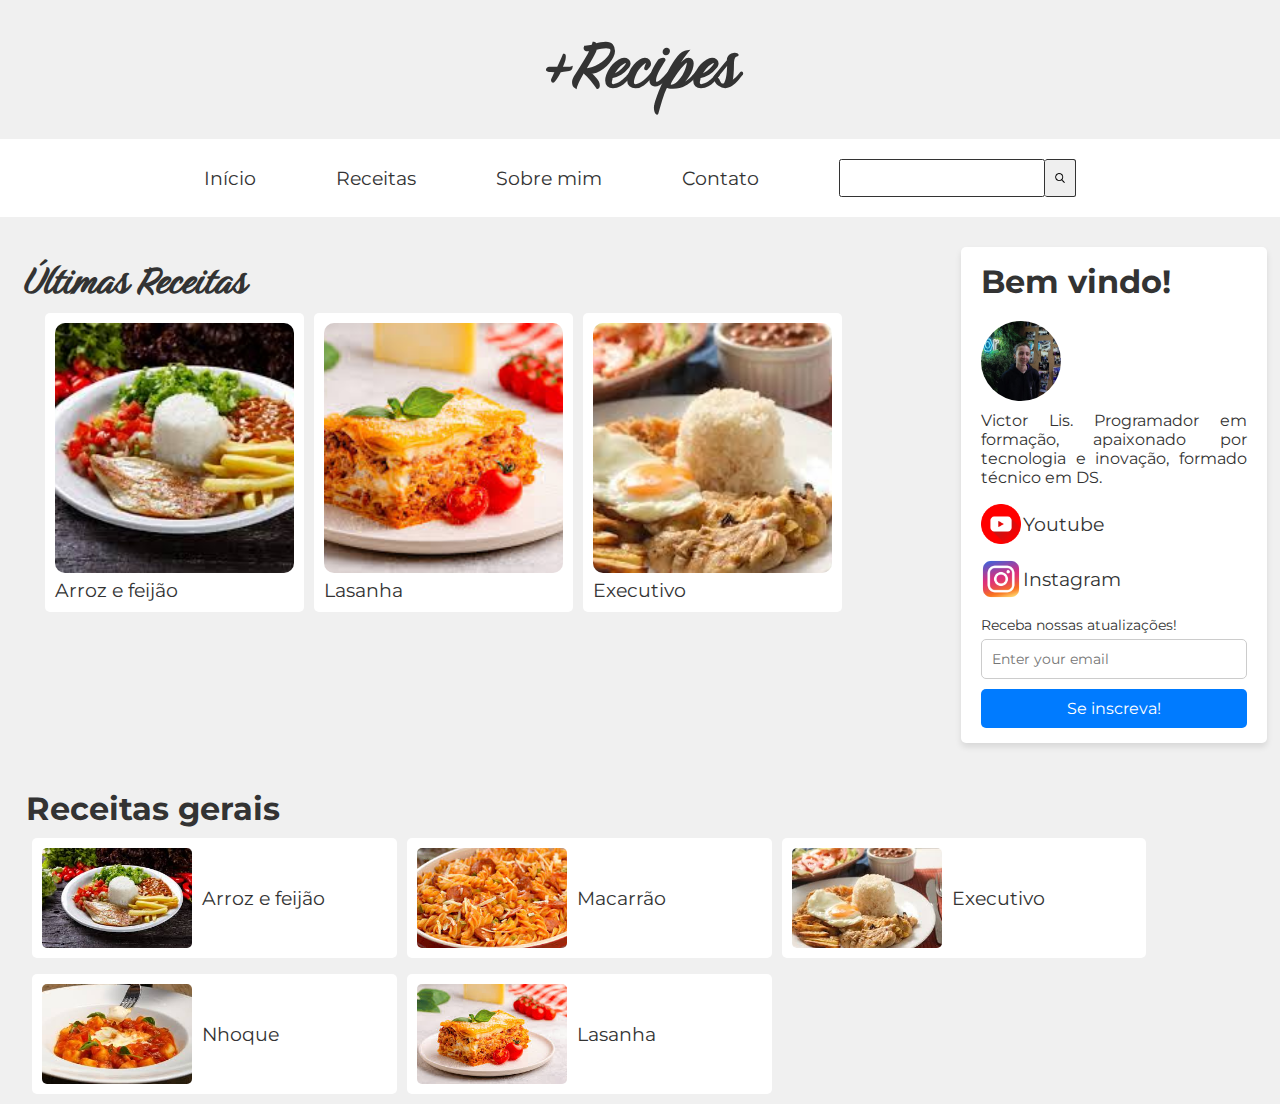
==== index.html @ 1718ddac "feat: upando repo" ====
<!DOCTYPE html>
<html lang="pt-BR">
<head>
    <meta charset="UTF-8">
    <meta name="viewport" content="width=device-width, initial-scale=1.0">
    <title>Exape</title>

    <link rel="stylesheet" href="./CSS/styles.css">

    <script src="./JS/script.js" defer></script>
</head>
<body>
    <header>
        <h1>+Recipes</h1>
        <nav>
            <a href="#">Início</a>
            <a href="#recipes">Receitas</a>
            <p onclick="setElementFocus('#share')">Sobre mim</p>
            <a onclick="setElementFocus('#email-input')">Contato</a>
            <form id="search-form">
                <input type="text" id="search-input"/>
                <button><img src="./assets/icons/search.png"/></button>
            </form>
        </nav>
    </header>
    <main>
        <section class="latest-recipes">
            <h1>Últimas Receitas</h1>
            <section class="content">
                <a class="card" href="./food.html">
                    <img src="./assets/recipes/prato1.jpg"/>
                    <p>Arroz e feijão</p>
                </a>
                <a class="card" href="./food.html">
                    <img src="./assets/recipes/prato6.jpg"/>
                    <p>Lasanha</p>
                </a>
                <a class="card" href="./food.html">
                    <img src="./assets/recipes/prato3.jpg"/>
                    <p>Executivo</p>
                </a>
            </section>
        </section>
        <aside class="share" id="share">
            <h1>Bem vindo!</h1>
            <div class="images">
                <img class="profile" src="./assets/icons/Victor-Lis.jpg"/>
            </div>
            <p>Victor Lis. Programador em formação, apaixonado por tecnologia e inovação, formado técnico em DS.</p>
            <div class="icons">
                <a href="https://youtube.com" target="_blank">
                    <img src="./assets/icons/youtube.png"/>
                    Youtube
                </a>
                <a href="https://www.instagram.com/" target="_blank">
                    <img src="./assets/icons/instagram.png"/>
                    Instagram
                </a>
            </div>
            <form id="email-signup-form">
                <label for="email">Receba nossas atualizações!</label>
                <input id="email-input" type="email" id="email" name="email" placeholder="Enter your email" required>
                <button type="submit">Se inscreva!</button>
            </form>
        </aside>
    </main>

    <h1 id="secondary">Receitas gerais</h1>
    <section class="all-recipes" id="recipes">
        <a class="card" href="./food.html" id="arrozfeijao">
            <img src="./assets/recipes/prato1.jpg"/>
            <p>Arroz e feijão</p>
        </a>
        <a class="card" href="./food.html" id="macarrao">
            <img src="./assets/recipes/prato5.jpg"/>
            <p>Macarrão</p>
        </a>
        <a class="card" href="./food.html" id="executivo">
            <img src="./assets/recipes/prato3.jpg"/>
            <p>Executivo</p>
        </a>
        <a class="card" href="./food.html" id="nhoque">
            <img src="./assets/recipes/prato7.jpg"/>
            <p>Nhoque</p>
        </a>
        <a class="card" href="./food.html" id="lasanha">
            <img src="./assets/recipes/prato6.jpg"/>
            <p>Lasanha</p>
        </a>
    </section>
</body>
</html>
---- CSS/styles.css ----
@import url('https://fonts.googleapis.com/css2?family=Birthstone&family=Montserrat:ital,wght@0,100..900;1,100..900&display=swap');

* {
    margin: 0;
    padding: 0;
    box-sizing: border-box;
    font-family: "Montserrat", sans-serif;
}

body {
    background-color: #f0f0f0;
    color: #333;
    font-family: 'Birthstone', sans-serif;
}

header {
    padding: 10px 0;
    text-align: center;

    width: 100%;

    display: flex;
    flex-wrap: wrap;
    justify-content: center;
    align-items: center;
}

header h1 {
    font-size: 5rem;
    margin-bottom: 20px;

    font-family: 'Birthstone', sans-serif;

    width: 100%;
}

nav {
    padding: 20px 5%;
    width: 100%;
    min-width: 300px;

    display: flex;
    flex-wrap: wrap;
    justify-content: center;
    align-items: center;

    gap: 10px 5rem;
    
    background-color: #ffffff;
}

nav > p {
    text-decoration: none;
    font-size: 1.2rem;
    transition: .5s;
    color: #333;

    &:hover{
        letter-spacing: 1px;
        text-decoration: underline;
        cursor: pointer;
    }
}

a {
    text-decoration: none;
    font-size: 1.2rem;
    transition: .5s;
    color: #333;

    &:hover{
        letter-spacing: 1px;
        text-decoration: underline;
        cursor: pointer;
    }
}

nav form { 
    display: flex;
    justify-content: center;
    align-items: center;
}

nav form input {
    padding: 10px;
    border: .5px solid #333;
    border-radius: 2.5px;
    outline: none;
}

nav form button {
    border: .5px solid #333;
    border-left: 0;
    border-radius: 2.5px;
    padding: 10px;
    cursor: pointer;
}

nav form button:hover {
    background-color: #007bff25;
}

#search-form img{
    width: 10px;
}

main {
    padding: 20px 01%;
    width: 100%;

    display: flex;
    justify-content: space-between;
    align-items: flex-start;

    gap: 0 20px;
}

@media (max-width: 880px) {
    main {
        flex-direction: column;
    }
}

main > .latest-recipes { 
    width: 100%;

    display: flex;
    flex-direction: column;
    justify-content: flex-start;
    align-items: center;
}

main > .latest-recipes > h1 {
    font-size: 3rem;
    font-family: 'Birthstone', sans-serif;
    margin-left: 10px;
    margin-right: auto;
}

.content {
    width: 100%;
    display: flex;
    flex-wrap: wrap;
    justify-content: flex-start;
    align-items: flex-start;
    gap: 1rem 10px;
    padding: 0 2rem;
}

main section .card {
    background-color: #ffffff;
    padding: 10px;
    border-radius: 5px;

    width: 30%;
    min-width: 250px;
    max-width: 350px;
}

@media (max-width: 600px) {
    main section .card{
        width: 100%;
        margin: 0 auto;
        max-width: 400px;
    }
}

main section img {
    border-radius: 10px;
    width: 100%;
    min-height: 250px;
    aspect-ratio: 1/1;
    object-fit: cover;
}

.share {
    width: 400px;
    
    background-color: #ffffff;
    padding: 15px 20px;
    border-radius: 5px;
    box-shadow: 0 4px 6px rgba(0, 0, 0, 0.1);

    display: flex;
    flex-direction: column;
    gap: 10px;

    text-align: justify;
}

@media (max-width: 880px) {
    .share {
        width: 100%;
        margin-top: 3%;
    }
}

.share .images {
    display: flex;
    
    justify-content: space-between;
}

.share .profile {
    margin-top: 10px;

    width: 80px;
    aspect-ratio: 1/1;
    object-fit: cover;

    border-radius: 1000px;
}

.share .icons {
    display: flex;
    flex-direction: column;

    gap: 5px;

    margin: 2px 0;
}

.share .icons a {
    display: flex;
    justify-content: flex-start;
    align-items: center;

    text-decoration: none;
    font-size: 1.2rem;
    transition: .5s;
    
    width: 100%;

    color: #333;
    
    margin: 5px 0;
}

.share .icons img{
    width: 40px;
    margin-right: 2px;
}

.share #email-signup-form {
    width: 100%;
    margin-top: auto;
}

.share #email-signup-form label {
    font-size: 0.9rem;
    margin-bottom: 5px;
    display: block;
    color: #333;
}

.share #email-signup-form input {
    width: calc(100%);
    padding: 10px;
    margin-bottom: 10px;
    border: 1px solid #ccc;
    border-radius: 5px;
    outline: none;
    font-size: 0.9rem;
}

.share #email-signup-form button {
    display: block;
    width: 100%;
    padding: 10px;
    background-color: #007BFF;
    color: #fff;
    border: none;
    border-radius: 5px;
    font-size: 1rem;
    cursor: pointer;
    transition: 0.3s ease;
}

.share #email-signup-form button:hover {
    background-color: #0056b3;
}

.separator{
    content: '';
    width: 100%;
    height: 10%;
    background-color: #ffffff;
}

.latest-recipes { 
    width: 100%;

    display: flex;
    flex-direction: column;
    justify-content: flex-start;
    align-items: center;
}

#secondary{
    margin-top: 2%;
    margin-left: 2%;
}

.all-recipes {
    width: 100%;
    display: flex;
    flex-wrap: wrap;
    justify-content: flex-start;
    align-items: flex-start;
    gap: 1rem 10px;
    padding: 0 2rem;
    margin: 10px 0;
}

.all-recipes > .card {
    background-color: #ffffff;
    padding: 10px;
    border-radius: 5px;

    display: flex;
    flex-direction: row;
    align-items: center;
    gap: 10px;

    width: 30%;
    min-width: 300px;
}

@media (max-width: 600px) {
    .all-recipes > .card{
        width: 100%;
        margin: 0 auto;
        max-width: 400px;
    }
    
}

.all-recipes > .card img {
    width: 150px;
    height: 100px;
    border-radius: 5px;
    object-fit: cover;
}

.all-recipes > .card .content {
    display: flex;
    flex-direction: column;
    justify-content: center;
}

.all-recipes > .card .content h3 {
    font-size: 1.2rem;
    margin-bottom: 5px;
    color: #333;
}

.all-recipes > .card .content p {
    font-size: 0.9rem;
    color: #666;
}

.focus {
    border: 2px #0056b3 solid;
    animation: foco 1s linear infinite;
}

@keyframes foco {
    0% {
        border: 2px #0056b3 solid;
    }
    50% {
        border: 2px #90c5ff solid;
    }
    100% {
        border: 2px #0056b3 solid;
    }
}
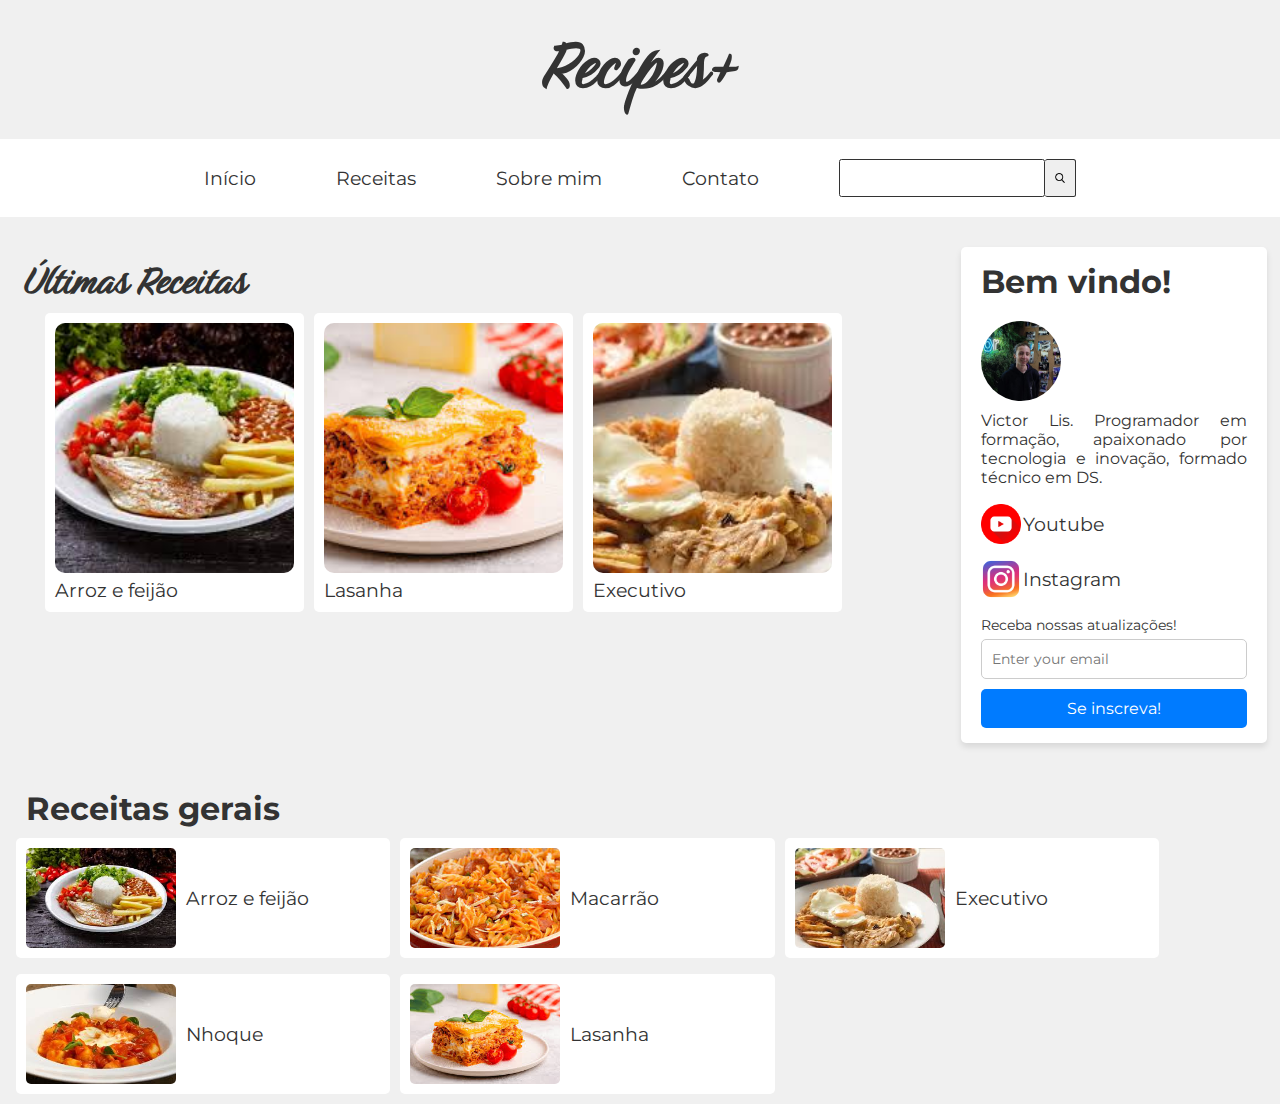
==== commit 234d9712: "fix: melhorando detalhes" ====
--- a/index.html
+++ b/index.html
@@ -11,7 +11,7 @@
 </head>
 <body>
     <header>
-        <h1>+Recipes</h1>
+        <h1>Recipes+</h1>
         <nav>
             <a href="#">Início</a>
             <a href="#recipes">Receitas</a>
--- a/CSS/styles.css
+++ b/CSS/styles.css
@@ -308,7 +308,7 @@
     justify-content: flex-start;
     align-items: flex-start;
     gap: 1rem 10px;
-    padding: 0 2rem;
+    padding: 0 1rem;
     margin: 10px 0;
 }
 
@@ -332,7 +332,7 @@
         margin: 0 auto;
         max-width: 400px;
     }
-    
+
 }
 
 .all-recipes > .card img {
